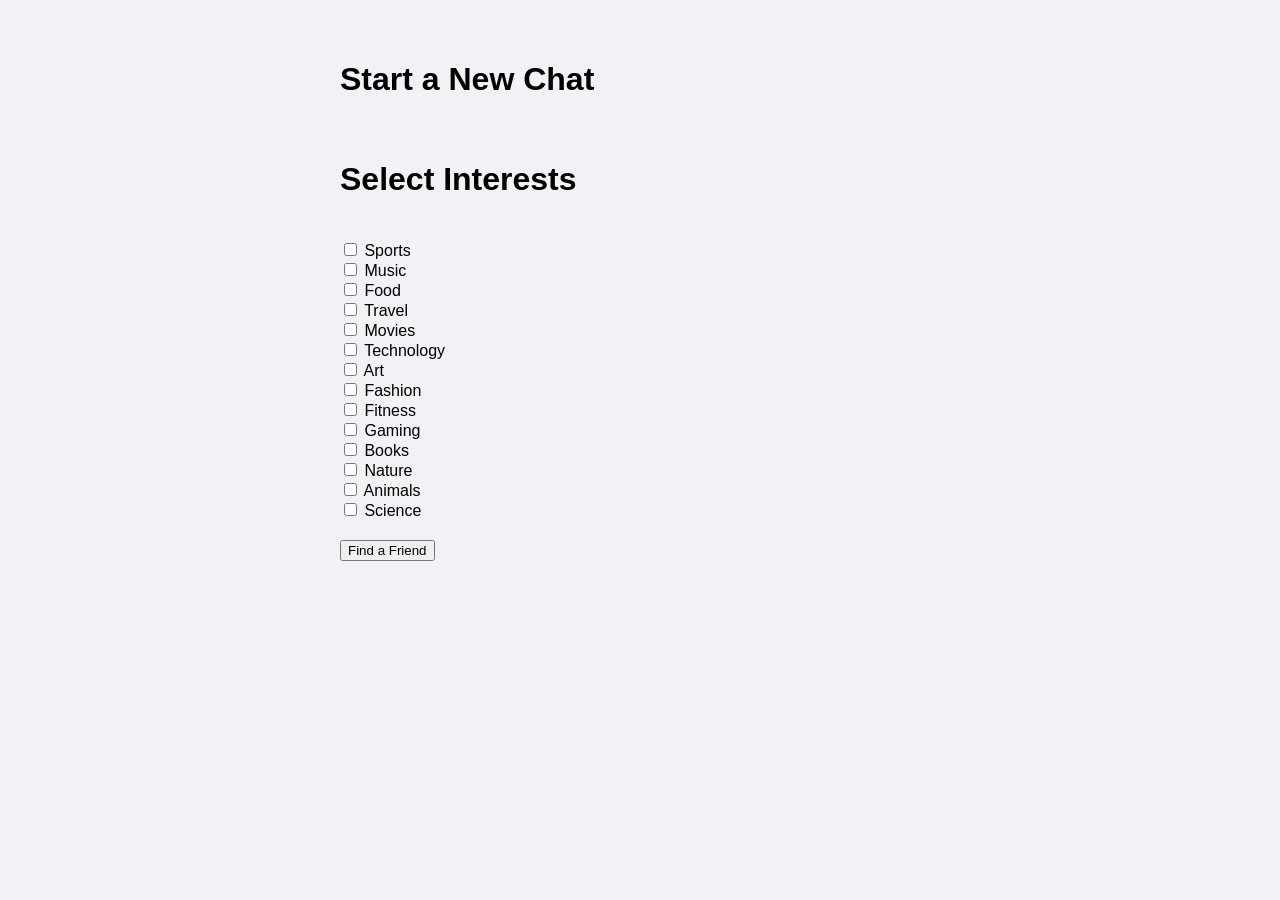
==== newChat.html @ 21400063 "back button 1 made Back Button for find friend -> back to interests" ====
<!DOCTYPE html>
<html lang="en">
<head>
    <link rel="stylesheet" href="styles.css">
    <meta charset="UTF-8">
    <meta name="viewport" content="width=device-width, initial-scale=1.0">
    <title>Chat With Friend Dashboard</title>
</head>


<body>
    <div id="interests" class="app-container interests">

        <h1>Start a New Chat</h1>

        <div>
            <h1>Select Interests</h1>
        </div>

        <form action="" method="">
            <input type="checkbox" value="Sports"> Sports <br>
            <input type="checkbox" value="Music"> Music <br>
            <input type="checkbox" value="Food"> Food <br>
            <input type="checkbox" value="Travel"> Travel <br>
            <input type="checkbox" value="Movies"> Movies <br>
            <input type="checkbox" value="Technology"> Technology <br>
            <input type="checkbox" value="Art"> Art <br>
            <input type="checkbox" value="Fashion"> Fashion <br>
            <input type="checkbox" value="Fitness"> Fitness <br>
            <input type="checkbox" value="Gaming"> Gaming <br>
            <input type="checkbox" value="Books"> Books <br>
            <input type="checkbox" value="Nature"> Nature <br>
            <input type="checkbox" value="Animals"> Animals <br>
            <input type="checkbox" value="Science"> Science <br>
        </form>

        <div> 
            <button type="button" id="saveBtn">Find a Friend</button>
        </div>

        <script>
            const saveBtn = document.getElementById('saveBtn');
            const form = document.querySelector('form');
            const savedList = document.getElementById('savedList');

        
            window.onload = () => {
                const savedItems = JSON.parse(localStorage.getItem('checkedItems')) || [];
        
                [...form.elements].forEach(cb => {
                    if (savedItems.includes(cb.value)) {
                        cb.checked = true;
                    }
                });
                displaySavedItems(savedItems);
            };

            saveBtn.addEventListener('click', () => {
                const checkedItems = [...form.elements]
                    .filter(cb => cb.checked)
                    .map(cb => cb.value);

                localStorage.setItem('checkedItems', JSON.stringify(checkedItems));
                displaySavedItems(checkedItems);
                alert('Selection saved!');
            });

            function displaySavedItems(items) {
                savedList.innerHTML = '';
                items.forEach(item => {
                    const li = document.createElement('li');
                    li.textContent = item;
                    savedList.appendChild(li);
                });
            }
        </script>
    </div> 

    <div id="findfriend" class="app-container hidden">
        <h1>Pick a new friend to chat with...</h1>
        <p>insert list of people here</p>


        <button id="backBtn">Back to Interests</button>
    </div>

    <script src="script.js"></script>
</body>
---- styles.css ----
body {
    background-color: #f0f2f5;
    margin: 0;
    padding: 40px;
    font-family: 'Segoe UI', Tahoma, Geneva, Verdana, sans-serif;
    display: flex;
    justify-content: center;
}
.app-container 
{
    width: 100%;
    max-width: 600px;
    display: flex;
    flex-direction: column;
    gap: 20px;
}
.feature-box {
    background-color: #ffffff;
    border: 1px solid #dcdfe6;
    border-radius: 12px;
    padding: 25px;
    cursor: pointer;
    box-shadow: 0 4px 6px rgba(0,0,0,0.05); /* Soft shadow for depth */
    transition: all 0.2s ease;
}
.feature-box:hover {
    border-color: #409eff;
    transform: translateY(-2px);
    box-shadow: 0 6px 12px rgba(0,0,0,0.1);
}

.streak { border-left: 8px solid #48bb78; }
.dashboard { border-left: 8px solid #3b82f6; }
.convo { border-left: 8px solid #f6ad55; }
.review { border-left: 8px solid #fc8181; }

h2 { margin: 0 0 10px 0; font-size: 1.4rem; color: #1a1a1a; }
p { margin: 0; color: #606266; }

.status { color: #67c23a; font-weight: bold; margin-top: 8px; display: block; }

.sub-container {
    display: none;
    flex-direction: column;
    gap: 10px;
    padding-left: 20px;
}

.sub-container button {
    background: #fff;
    border: 1px solid #ddd;
    border-radius: 8px;
    padding: 12px;
    width: fit-content;
    font-weight: 600;
    cursor: pointer;
}

.sub-container button:first-child {
    background-color: #fff9db;
    border-color: #fab005;
}

.sub-container button:hover {
    background: #f3f4f6;
}
.show { display: flex !important; }

.top-container {
    display: flex;
    justify-content: space-between;

}
.top-container h1{
    font-size: 60px;
    margin-bottom: 0px;

}
.top-container p{
    font-size: 20px;
    margin-top: px;
}

.hidden {
    display: none;
}
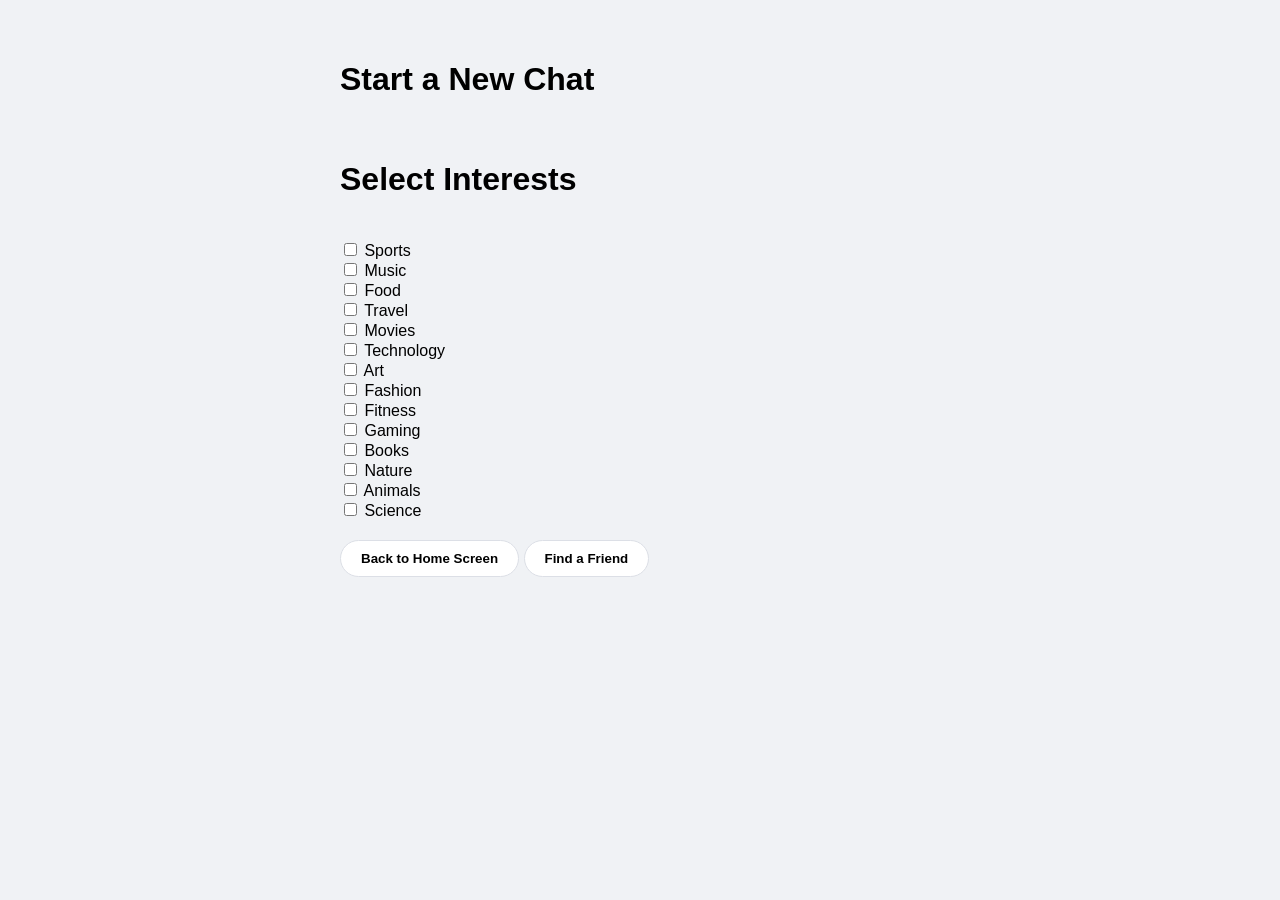
==== commit bdd7aacb: "Added buttons in newConvo to go to review/ back home. Made all the buttons have the same look. Co-au" ====
--- a/newChat.html
+++ b/newChat.html
@@ -6,6 +6,31 @@
     <meta name="viewport" content="width=device-width, initial-scale=1.0">
     <title>Chat With Friend Dashboard</title>
 </head>
+<style>
+    #friendList {
+    list-style: none;
+    padding-left: 0;
+    margin: 0;
+}
+
+    #friendList li {
+    margin-bottom: 20px;
+    padding-bottom: 16px;
+    border-bottom: 1px solid #ddd;
+    }
+
+    .friendOption {
+    display: flex;
+    align-items: center;
+    gap: 10px;
+}
+
+    .friend-name {
+    font-size: 1.5rem;
+    font-weight: bold;
+}
+
+</style>
 
 
 <body>
@@ -35,8 +60,11 @@
         </form>
 
         <div> 
+            <button id="backHomeBtn">Back to Home Screen</button>
             <button type="button" id="saveBtn">Find a Friend</button>
+            
         </div>
+       <ul id="savedList" class="hidden"></ul>
 
         <script>
             const saveBtn = document.getElementById('saveBtn');
@@ -61,6 +89,7 @@
                     .map(cb => cb.value);
 
                 localStorage.setItem('checkedItems', JSON.stringify(checkedItems));
+                displayFriends()
                 displaySavedItems(checkedItems);
                 alert('Selection saved!');
             });
@@ -78,10 +107,17 @@
 
     <div id="findfriend" class="app-container hidden">
         <h1>Pick a new friend to chat with...</h1>
-        <p>insert list of people here</p>
+        <div id="listFriends" class="listFriends">
+            <ul id="friendList"></ul>
 
+        </div>
+        
+
+        <button id="startChatBtn">Start Chatting!</button>
 
         <button id="backBtn">Back to Interests</button>
+
+       
     </div>
 
     <script src="script.js"></script>
--- a/styles.css
+++ b/styles.css
@@ -69,18 +69,135 @@
 .top-container {
     display: flex;
     justify-content: space-between;
+    align-items: center; 
 
 }
 .top-container h1{
     font-size: 60px;
     margin-bottom: 0px;
+    margin-bottom: 0px;
 
 }
 .top-container p{
     font-size: 20px;
-    margin-top: px;
+    margin-top: 0;
 }
 
 .hidden {
     display: none;
 }
+#backBtn {
+    height: fit-content;    /* Stops the vertical stretching */
+    padding: 10px 20px;
+    border-radius: 30px;
+    border: 1px solid #dcdfe6;
+    background: white;
+    font-weight: 600;
+    cursor: pointer;
+}
+
+#startChatBtn {
+    height: fit-content;    
+    padding: 10px 20px;
+    border-radius: 30px;
+    border: 1px solid #dcdfe6;
+    background: white;
+    font-weight: 600;
+    cursor: pointer;
+}
+
+#RtnHomeBtn {
+    height: fit-content;    
+    padding: 10px 20px;
+    border-radius: 30px;
+    border: 1px solid #dcdfe6;
+    background: white;
+    font-weight: 600;
+    cursor: pointer;
+}
+
+#ReviewBtn {
+    height: fit-content;    
+    padding: 10px 20px;
+    border-radius: 30px;
+    border: 1px solid #dcdfe6;
+    background: white;
+    font-weight: 600;
+    cursor: pointer;
+}
+
+#backHomeBtn {
+    height: fit-content;    
+    padding: 10px 20px;
+    border-radius: 30px;
+    border: 1px solid #dcdfe6;
+    background: white;
+    font-weight: 600;
+    cursor: pointer;
+}
+
+#saveBtn {
+    height: fit-content;    
+    padding: 10px 20px;
+    border-radius: 30px;
+    border: 1px solid #dcdfe6;
+    background: white;
+    font-weight: 600;
+    cursor: pointer;
+}
+
+.hidden {
+    display: none;
+}
+
+.vocab-container {
+    display: flex;
+    flex-direction: column;
+    gap: 15px;
+    margin-top: 20px;
+}
+
+.card {
+    background: white;
+    padding: 20px;
+    border-radius: 12px;
+    box-shadow: 0 4px 6px rgba(0,0,0,0.1);
+    text-align: left !important;
+}
+
+.vocab-row {
+    display: flex;
+    justify-content: space-between;
+    align-items: baseline;
+    border-bottom: 1px solid #eee;
+    padding-bottom: 8px;
+    margin-bottom: 8px;
+}
+
+.chinese {
+    font-size: 1.5rem;
+    color: #333;
+}
+
+.pinyin {
+    color: #666;
+    font-style: italic;
+}
+
+.english {
+    color: #007AFF;
+    font-weight: 500;
+}
+
+/*Clear All Words Button (Red button at bottom)*/
+#clearStorage {
+    background-color: #ff4d4f;
+    color: white;
+    border: none;
+    padding: 15px;
+    border-radius: 12px;
+    font-weight: bold;
+    cursor: pointer;
+    margin-top: 20px;
+}
+
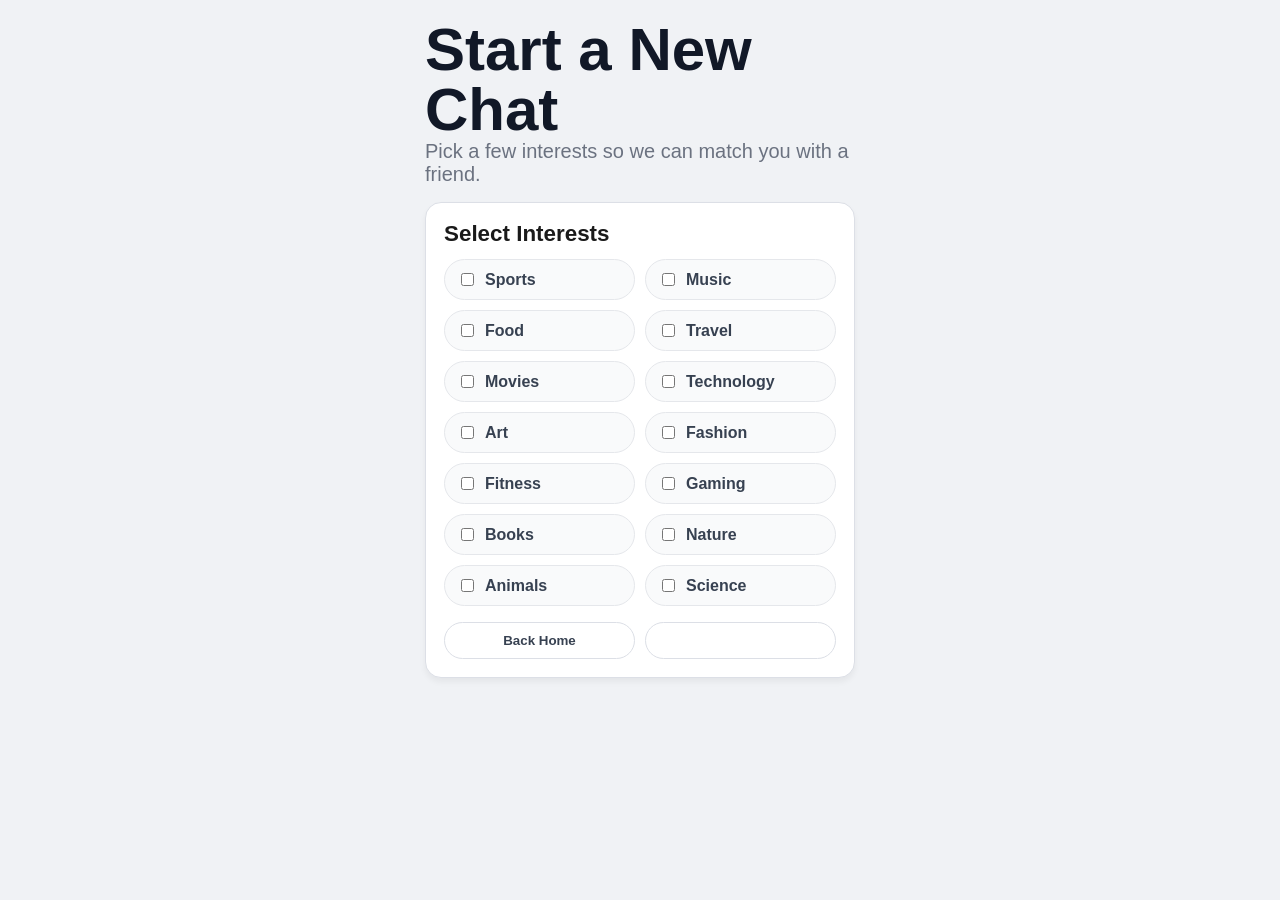
==== commit 851e3aab: "Update newChat.html" ====
--- a/newChat.html
+++ b/newChat.html
@@ -7,71 +7,204 @@
     <title>Chat With Friend Dashboard</title>
 </head>
 <style>
+    /* Page-specific styling for newChat.html */
+    body {
+        padding: 20px;
+    }
+
+    .chat-setup-screen {
+        max-width: 430px;
+        gap: 16px;
+    }
+
+    .page-title {
+        margin: 0;
+        font-size: 2.4rem;
+        line-height: 1;
+        color: #111827;
+    }
+
+    .page-subtitle {
+        margin-top: 8px;
+        font-size: 1rem;
+        color: #6b7280;
+    }
+
+    .setup-card {
+        background: white;
+        border: 1px solid #dcdfe6;
+        border-radius: 16px;
+        padding: 18px;
+        box-shadow: 0 4px 6px rgba(0,0,0,0.05);
+    }
+
+    .setup-card h2 {
+        margin-bottom: 12px;
+    }
+
+    .interest-grid {
+        display: grid;
+        grid-template-columns: 1fr 1fr;
+        gap: 10px;
+    }
+
+    .interest-option {
+        display: flex;
+        align-items: center;
+        gap: 8px;
+        padding: 10px 12px;
+        border: 1px solid #e5e7eb;
+        border-radius: 999px;
+        background: #f9fafb;
+        font-weight: 600;
+        color: #374151;
+        cursor: pointer;
+    }
+
+    .interest-option:hover {
+        border-color: #48bb78;
+        background: #f0fdf4;
+    }
+
+    .interest-option input {
+        accent-color: #48bb78;
+    }
+
+    .button-row {
+        display: flex;
+        gap: 10px;
+        margin-top: 16px;
+    }
+
+    .primary-btn,
+    .secondary-btn {
+        flex: 1;
+        padding: 12px 14px;
+        border-radius: 999px;
+        font-weight: 800;
+        cursor: pointer;
+        border: 1px solid #dcdfe6;
+    }
+
+    .primary-btn {
+        background: #48bb78;
+        color: white;
+        border-color: #48bb78;
+    }
+
+    .secondary-btn {
+        background: white;
+        color: #374151;
+    }
+
+    .primary-btn:hover {
+        background: #38a169;
+    }
+
+    .secondary-btn:hover {
+        background: #f3f4f6;
+    }
+
     #friendList {
-    list-style: none;
-    padding-left: 0;
-    margin: 0;
-}
+        list-style: none;
+        padding-left: 0;
+        margin: 0;
+        display: flex;
+        flex-direction: column;
+        gap: 12px;
+    }
 
     #friendList li {
-    margin-bottom: 20px;
-    padding-bottom: 16px;
-    border-bottom: 1px solid #ddd;
+        margin: 0;
+        padding: 14px;
+        border: 1px solid #e5e7eb;
+        border-radius: 14px;
+        background: #ffffff;
+        box-shadow: 0 2px 5px rgba(0,0,0,0.04);
     }
 
     .friendOption {
-    display: flex;
-    align-items: center;
-    gap: 10px;
-}
+        display: flex;
+        align-items: center;
+        gap: 10px;
+        margin-bottom: 8px;
+        cursor: pointer;
+    }
+
+    .friendOption input {
+        accent-color: #3b82f6;
+    }
 
     .friend-name {
-    font-size: 1.5rem;
-    font-weight: bold;
-}
-
+        font-size: 1.25rem;
+        font-weight: 900;
+        color: #111827;
+    }
+
+    #friendList p {
+        margin-top: 4px;
+        font-size: 0.95rem;
+    }
+
+    .findfriend-actions {
+        display: flex;
+        gap: 10px;
+    }
+
+    @media (max-width: 420px) {
+        .interest-grid {
+            grid-template-columns: 1fr;
+        }
+
+        .button-row,
+        .findfriend-actions {
+            flex-direction: column;
+        }
+    }
 </style>
 
-
 <body>
-    <div id="interests" class="app-container interests">
-
-        <h1>Start a New Chat</h1>
-
-        <div>
-            <h1>Select Interests</h1>
-        </div>
-
-        <form action="" method="">
-            <input type="checkbox" value="Sports"> Sports <br>
-            <input type="checkbox" value="Music"> Music <br>
-            <input type="checkbox" value="Food"> Food <br>
-            <input type="checkbox" value="Travel"> Travel <br>
-            <input type="checkbox" value="Movies"> Movies <br>
-            <input type="checkbox" value="Technology"> Technology <br>
-            <input type="checkbox" value="Art"> Art <br>
-            <input type="checkbox" value="Fashion"> Fashion <br>
-            <input type="checkbox" value="Fitness"> Fitness <br>
-            <input type="checkbox" value="Gaming"> Gaming <br>
-            <input type="checkbox" value="Books"> Books <br>
-            <input type="checkbox" value="Nature"> Nature <br>
-            <input type="checkbox" value="Animals"> Animals <br>
-            <input type="checkbox" value="Science"> Science <br>
-        </form>
-
-        <div> 
-            <button id="backHomeBtn">Back to Home Screen</button>
-            <button type="button" id="saveBtn">Find a Friend</button>
-            
-        </div>
-       <ul id="savedList" class="hidden"></ul>
+    <div id="interests" class="app-container interests chat-setup-screen">
+        <div class="top-container">
+            <div>
+                <h1 class="page-title">Start a New Chat</h1>
+                <p class="page-subtitle">Pick a few interests so we can match you with a friend.</p>
+            </div>
+        </div>
+
+        <div class="setup-card">
+            <h2>Select Interests</h2>
+
+            <form action="" method="" class="interest-grid">
+                <label class="interest-option"><input type="checkbox" value="Sports"> Sports</label>
+                <label class="interest-option"><input type="checkbox" value="Music"> Music</label>
+                <label class="interest-option"><input type="checkbox" value="Food"> Food</label>
+                <label class="interest-option"><input type="checkbox" value="Travel"> Travel</label>
+                <label class="interest-option"><input type="checkbox" value="Movies"> Movies</label>
+                <label class="interest-option"><input type="checkbox" value="Technology"> Technology</label>
+                <label class="interest-option"><input type="checkbox" value="Art"> Art</label>
+                <label class="interest-option"><input type="checkbox" value="Fashion"> Fashion</label>
+                <label class="interest-option"><input type="checkbox" value="Fitness"> Fitness</label>
+                <label class="interest-option"><input type="checkbox" value="Gaming"> Gaming</label>
+                <label class="interest-option"><input type="checkbox" value="Books"> Books</label>
+                <label class="interest-option"><input type="checkbox" value="Nature"> Nature</label>
+                <label class="interest-option"><input type="checkbox" value="Animals"> Animals</label>
+                <label class="interest-option"><input type="checkbox" value="Science"> Science</label>
+            </form>
+
+            <div class="button-row"> 
+                <button id="backHomeBtn" class="secondary-btn">Back Home</button>
+                <button type="button" id="saveBtn" class="primary-btn">Find a Friend</button>
+            </div>
+        </div>
+
+        <ul id="savedList" class="hidden"></ul>
 
         <script>
             const saveBtn = document.getElementById('saveBtn');
             const form = document.querySelector('form');
             const savedList = document.getElementById('savedList');
 
-        
             window.onload = () => {
                 const savedItems = JSON.parse(localStorage.getItem('checkedItems')) || [];
         
@@ -89,7 +222,7 @@
                     .map(cb => cb.value);
 
                 localStorage.setItem('checkedItems', JSON.stringify(checkedItems));
-                displayFriends()
+                displayFriends();
                 displaySavedItems(checkedItems);
                 alert('Selection saved!');
             });
@@ -105,20 +238,26 @@
         </script>
     </div> 
 
-    <div id="findfriend" class="app-container hidden">
-        <h1>Pick a new friend to chat with...</h1>
-        <div id="listFriends" class="listFriends">
-            <ul id="friendList"></ul>
-
+    <div id="findfriend" class="app-container chat-setup-screen hidden">
+        <div class="top-container">
+            <div>
+                <h1 class="page-title">Pick a Friend</h1>
+                <p class="page-subtitle">Choose someone with shared interests to start practicing.</p>
+            </div>
+        </div>
+
+        <div class="setup-card">
+            <div id="listFriends" class="listFriends">
+                <ul id="friendList"></ul>
+            </div>
         </div>
         
-
-        <button id="startChatBtn">Start Chatting!</button>
-
-        <button id="backBtn">Back to Interests</button>
-
-       
+        <div class="findfriend-actions">
+            <button id="backBtn" class="secondary-btn">Back to Interests</button>
+            <button id="startChatBtn" class="primary-btn">Start Chatting</button>
+        </div>
     </div>
 
     <script src="script.js"></script>
-</body>+</body>
+</html>
--- a/styles.css
+++ b/styles.css
@@ -20,7 +20,7 @@
     border-radius: 12px;
     padding: 25px;
     cursor: pointer;
-    box-shadow: 0 4px 6px rgba(0,0,0,0.05); /* Soft shadow for depth */
+    box-shadow: 0 4px 6px rgba(0,0,0,0.05);
     transition: all 0.2s ease;
 }
 .feature-box:hover {
@@ -189,7 +189,6 @@
     font-weight: 500;
 }
 
-/*Clear All Words Button (Red button at bottom)*/
 #clearStorage {
     background-color: #ff4d4f;
     color: white;
@@ -201,3 +200,159 @@
     margin-top: 20px;
 }
 
+.home-screen {
+    max-width: 430px;
+    gap: 16px;
+}
+
+.home-screen .top-container h1 {
+    font-size: 44px;
+    line-height: 1;
+}
+
+.home-screen .top-container p {
+    font-size: 16px;
+    margin-top: 8px;
+}
+
+.home-card {
+    padding: 18px;
+    border-left-width: 0;
+}
+
+.card-header-row,
+.online-row,
+.action-box {
+    display: flex;
+    align-items: center;
+    justify-content: space-between;
+    gap: 12px;
+}
+
+.streak-pill {
+    background: #dcfce7;
+    color: #15803d;
+    padding: 6px 10px;
+    border-radius: 999px;
+    font-weight: 700;
+    font-size: 0.85rem;
+}
+
+.calendar-row {
+    display: grid;
+    grid-template-columns: repeat(7, 1fr);
+    gap: 8px;
+    margin-top: 12px;
+}
+
+.calendar-day {
+    aspect-ratio: 1;
+    border: 2px solid #dcdfe6;
+    border-radius: 8px;
+    display: flex;
+    align-items: center;
+    justify-content: center;
+    font-weight: 800;
+    color: #6b7280;
+    background: #f9fafb;
+}
+
+.calendar-day.complete {
+    background: #dcfce7;
+    border-color: #48bb78;
+    color: #166534;
+}
+
+.calendar-day.today {
+    background: #fff7ed;
+    border-color: #f6ad55;
+    color: #9a3412;
+}
+
+.language-name {
+    font-size: 1.6rem;
+    font-weight: 800;
+    color: #111827;
+    margin: 4px 0 14px 0;
+}
+
+.avatar-stack {
+    display: flex;
+    align-items: center;
+}
+
+.avatar {
+    width: 38px;
+    height: 38px;
+    border-radius: 50%;
+    background: #dbeafe;
+    border: 3px solid white;
+    display: flex;
+    align-items: center;
+    justify-content: center;
+    font-weight: 800;
+    color: #1d4ed8;
+    margin-left: -10px;
+    box-shadow: 0 2px 5px rgba(0,0,0,0.12);
+}
+
+.avatar:first-child {
+    margin-left: 0;
+}
+
+.avatar:nth-child(2) { background: #fef3c7; color: #92400e; }
+.avatar:nth-child(3) { background: #fce7f3; color: #9d174d; }
+.avatar:nth-child(4) { background: #ede9fe; color: #5b21b6; }
+.avatar.more { background: #111827; color: white; font-size: 0.8rem; }
+
+.home-action-grid {
+    display: grid;
+    grid-template-columns: 1fr 1fr;
+    gap: 14px;
+}
+
+.action-box {
+    min-height: 96px;
+    padding: 18px;
+}
+
+.action-box h2 {
+    margin-bottom: 6px;
+}
+
+.arrow {
+    color: #ef4444;
+    font-size: 2.6rem;
+    line-height: 1;
+    font-weight: 900;
+}
+
+.home-menu {
+    padding-left: 0;
+    background: white;
+    border: 1px solid #dcdfe6;
+    border-radius: 12px;
+    padding: 12px;
+}
+
+.home-menu button {
+    width: 100%;
+}
+
+@media (max-width: 520px) {
+    body {
+        padding: 20px;
+    }
+
+    .home-action-grid {
+        grid-template-columns: 1fr;
+    }
+}
+
+.streak:hover,
+.dashboard:hover {
+    transform: none;
+    box-shadow: 0 4px 6px rgba(0,0,0,0.05);
+    border-color: #dcdfe6;
+    cursor: default;
+}
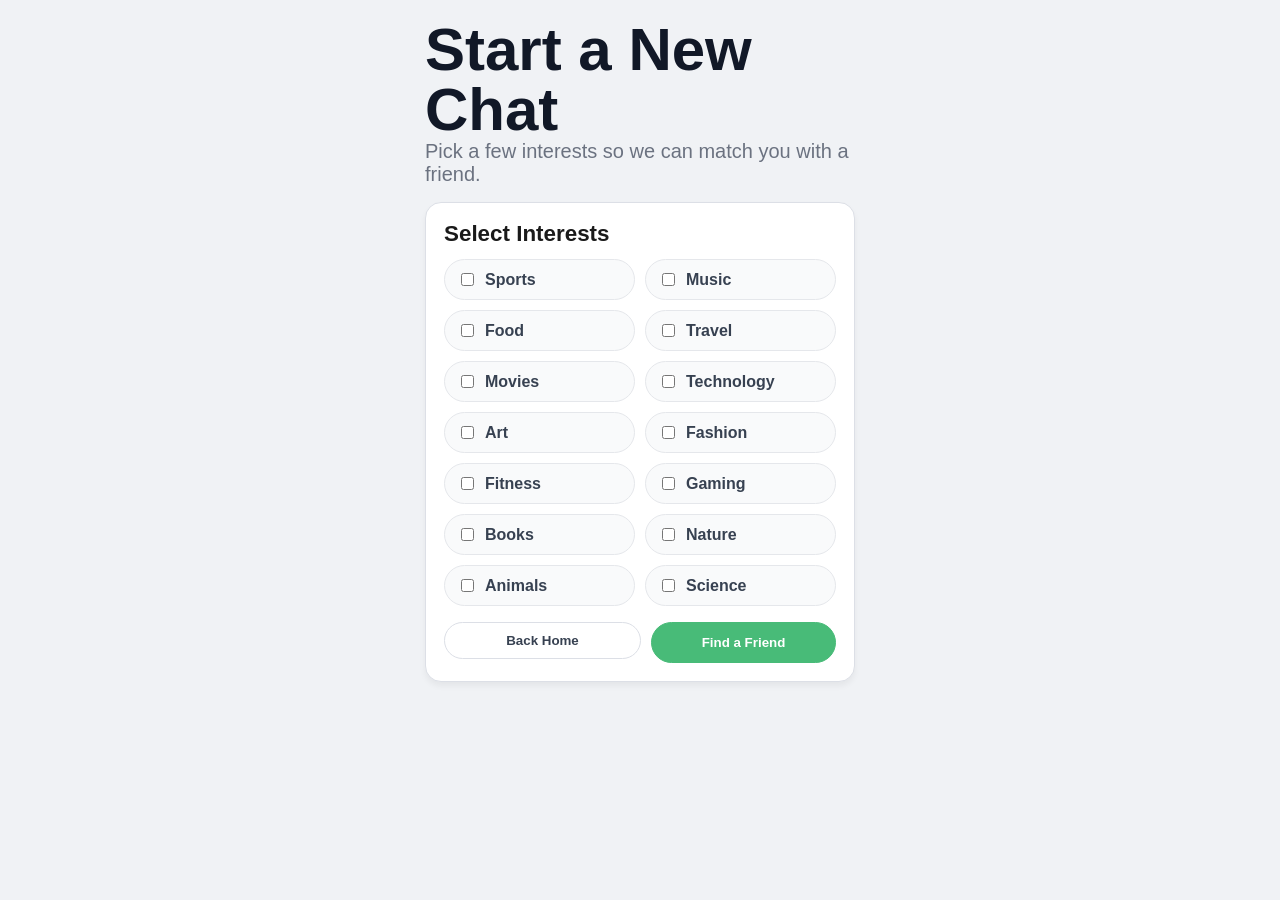
==== commit 1a1d504b: "ui" ====
--- a/newChat.html
+++ b/newChat.html
@@ -160,6 +160,18 @@
         .findfriend-actions {
             flex-direction: column;
         }
+    }
+
+    #listFriends {
+    max-height: 50vh;
+    overflow-y: auto;
+    }
+
+    /* Keep header + buttons fixed, only list scrolls */
+    #listFriends {
+        flex: 1;
+        overflow-y: auto;
+        margin: 12px 0;
     }
 </style>
 
--- a/styles.css
+++ b/styles.css
@@ -96,16 +96,6 @@
     cursor: pointer;
 }
 
-#startChatBtn {
-    height: fit-content;    
-    padding: 10px 20px;
-    border-radius: 30px;
-    border: 1px solid #dcdfe6;
-    background: white;
-    font-weight: 600;
-    cursor: pointer;
-}
-
 #RtnHomeBtn {
     height: fit-content;    
     padding: 10px 20px;
@@ -127,16 +117,6 @@
 }
 
 #backHomeBtn {
-    height: fit-content;    
-    padding: 10px 20px;
-    border-radius: 30px;
-    border: 1px solid #dcdfe6;
-    background: white;
-    font-weight: 600;
-    cursor: pointer;
-}
-
-#saveBtn {
     height: fit-content;    
     padding: 10px 20px;
     border-radius: 30px;
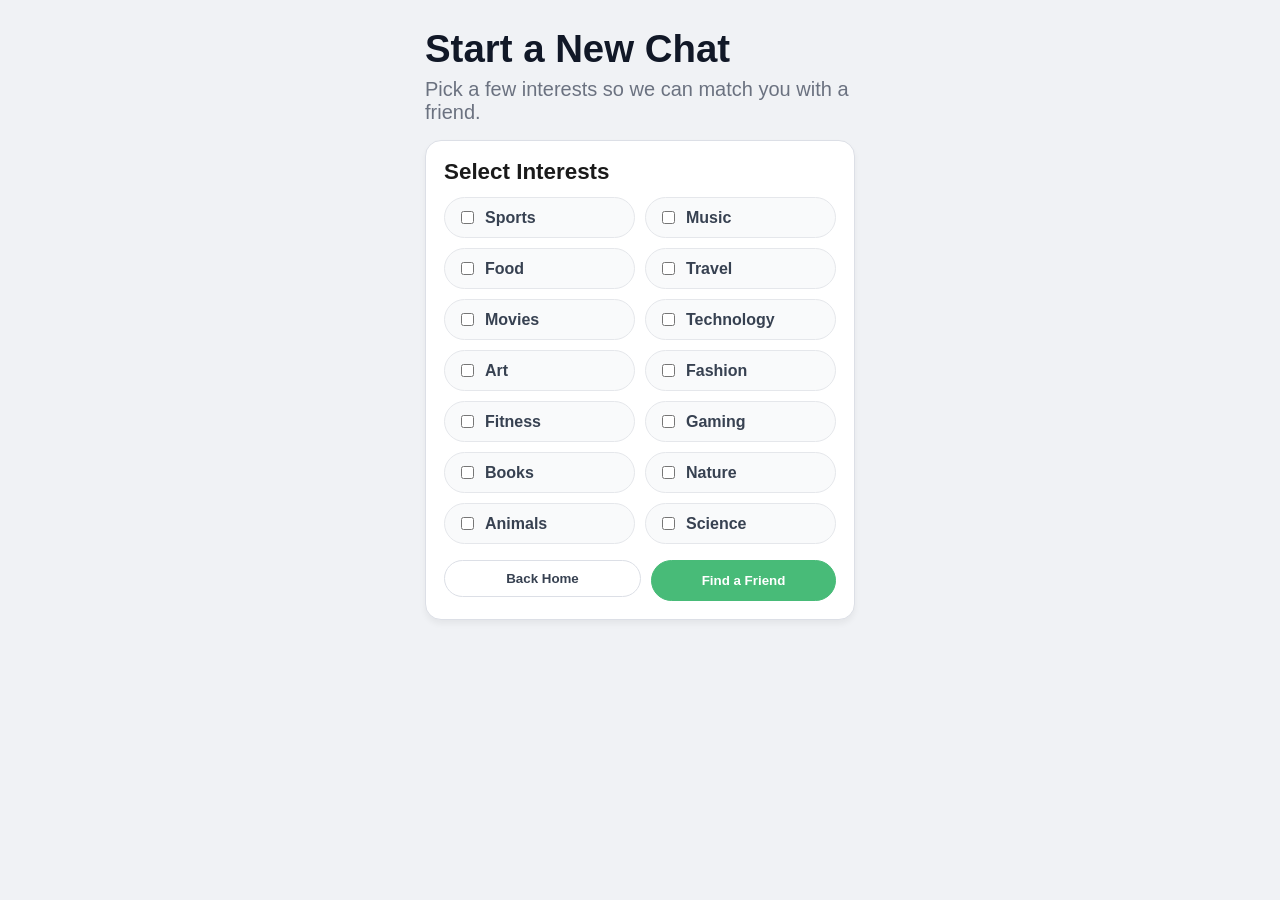
==== commit 4540c109: "ui changes" ====
--- a/newChat.html
+++ b/newChat.html
@@ -17,11 +17,12 @@
         gap: 16px;
     }
 
-    .page-title {
+    .top-container .page-title {
         margin: 0;
         font-size: 2.4rem;
         line-height: 1;
         color: #111827;
+        padding: 10px 0;
     }
 
     .page-subtitle {
--- a/styles.css
+++ b/styles.css
@@ -8,6 +8,7 @@
 }
 .app-container 
 {
+    margin-top: 0;
     width: 100%;
     max-width: 600px;
     display: flex;
@@ -68,8 +69,9 @@
 
 .top-container {
     display: flex;
-    justify-content: space-between;
+    justify-content: center;
     align-items: center; 
+    width: 100%;
 
 }
 .top-container h1{
@@ -107,6 +109,7 @@
 }
 
 #ReviewBtn {
+    margin-top: 10px;
     height: fit-content;    
     padding: 10px 20px;
     border-radius: 30px;
